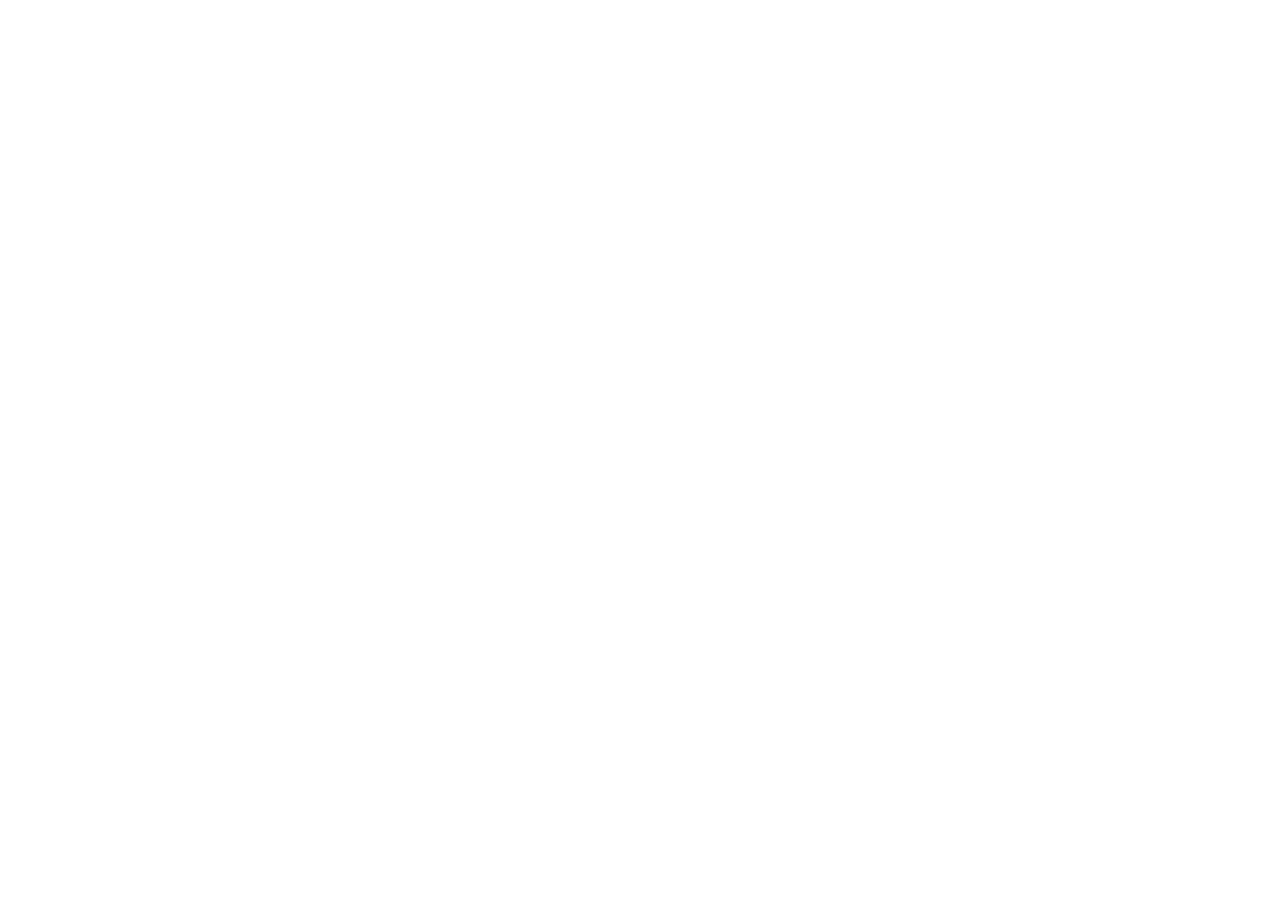
==== projects.html @ d7896556 "First commit" ====
<!DOCTYPE html>
<html lang="en">
<head>
    <meta charset="UTF-8">
    <meta http-equiv="X-UA-Compatible" content="IE=edge">
    <meta name="viewport" content="width=device-width, initial-scale=1.0">
    <title>Projects</title>
</head>
<body>
    
</body>
</html>
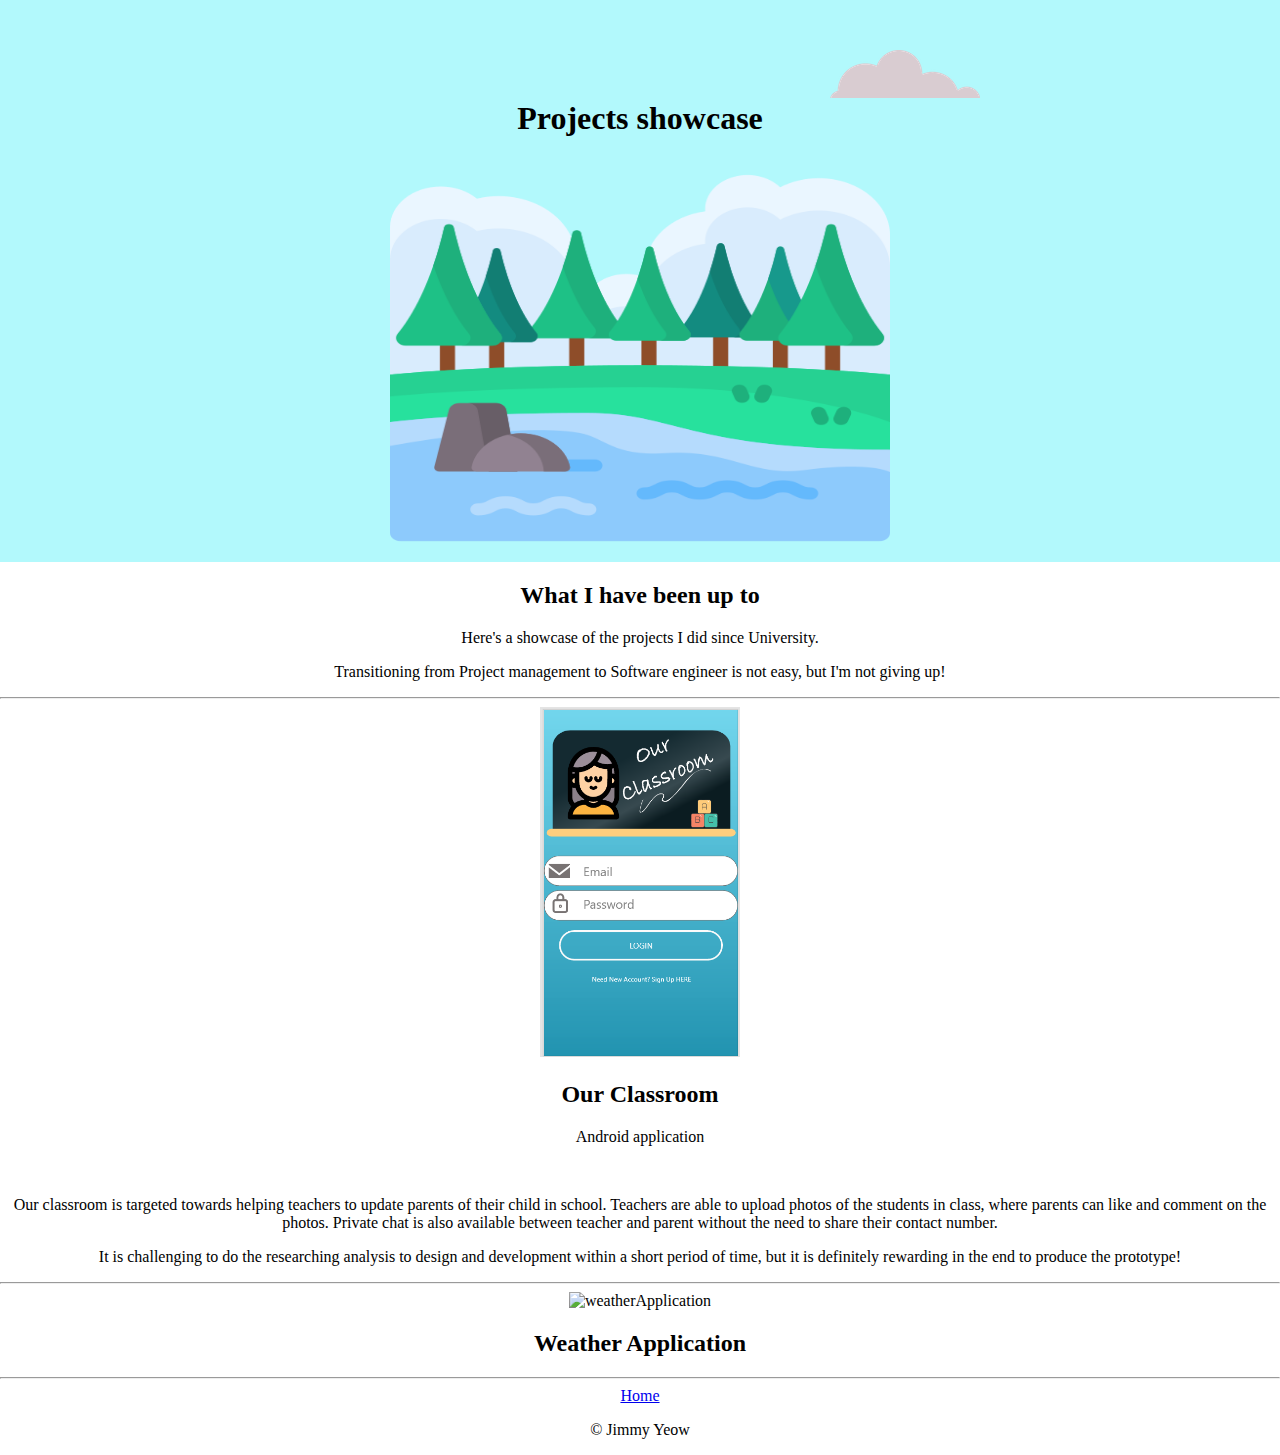
==== commit 90dbf595: "added first div and first project" ====
--- a/projects.html
+++ b/projects.html
@@ -5,8 +5,52 @@
     <meta http-equiv="X-UA-Compatible" content="IE=edge">
     <meta name="viewport" content="width=device-width, initial-scale=1.0">
     <title>Projects</title>
+    <link rel="stylesheet" href="css/styles.css">
+    <!-- adding small icon beside the tab -->
+    <link rel="icon" href="favicon.ico">
 </head>
 <body>
-    
+    <div class="top-container">
+        <img class="top-cloud" src="images/cloud.png" alt="cloud-image">
+        <h1>Projects showcase</h1>
+        <img class="lake" src="images/river.png" alt="river-image">
+    </div>
+
+    <div class="middle-container">
+        <h2>What I have been up to</h2>
+        <p>Here's a showcase of the projects I did since University.</p>
+        <p>Transitioning from Project management to Software engineer is not easy, but I'm not giving up!</p>
+        <hr>
+    </div>
+
+    <div class="first-project">
+        <img class="ocLoginScreen" src="images/loginScreen.PNG" alt="ourClassroom">
+        <h2>Our Classroom</h2>
+        <p>Android application</p>
+        <br>
+        <p>Our classroom is targeted towards helping teachers 
+            to update parents of their child in school. Teachers are able
+            to upload photos of the students in class, where parents can like and 
+            comment on the photos. Private chat is also available between teacher and parent
+            without the need to share their contact number. 
+        </p>
+        <p>It is challenging to do the researching analysis to design 
+            and development within a short period of time, but it is definitely
+            rewarding in the end to produce the prototype! 
+        </p>
+        <hr>
+    </div>
+
+    <div class="second-project">
+        <img src="" alt="weatherApplication">
+        <h2>Weather Application</h2>
+    </div>
+
+
+    <hr>
+    <div class="bottom-container">
+        <a class="footer-link" href="index.html">Home</a>
+        <p>© Jimmy Yeow</p>
+      </div>
 </body>
 </html>--- a/css/styles.css
+++ b/css/styles.css
@@ -0,0 +1,53 @@
+body {
+    margin: 0;
+    text-align: center;
+}
+
+h1 {
+    margin-top: 0;
+}
+
+.top-container {
+    background-color: #B2F9FC;
+    /* width: 200px;
+    height: 200px;  */
+    position: relative;
+    padding-top: 100px;
+}
+
+.bottom-cloud {
+    position: absolute;
+    top: 250px;
+    bottom: 100px;
+}
+
+.top-cloud {
+    position: absolute;
+    right: 300px;
+    top: 50px;
+}
+
+.resume-photo {
+    height: 280px;
+    width: 200px;
+}
+
+.photo {
+    height: 250px;
+    width: 250px;
+}
+
+table,th,td {
+    border: 1px solid black;
+    border-collapse: collapse;
+}
+
+.lake {
+    height: 400px;
+    width: 500px;
+}
+
+.ocLoginScreen {
+    height: 350px;
+    width: 200px;
+}
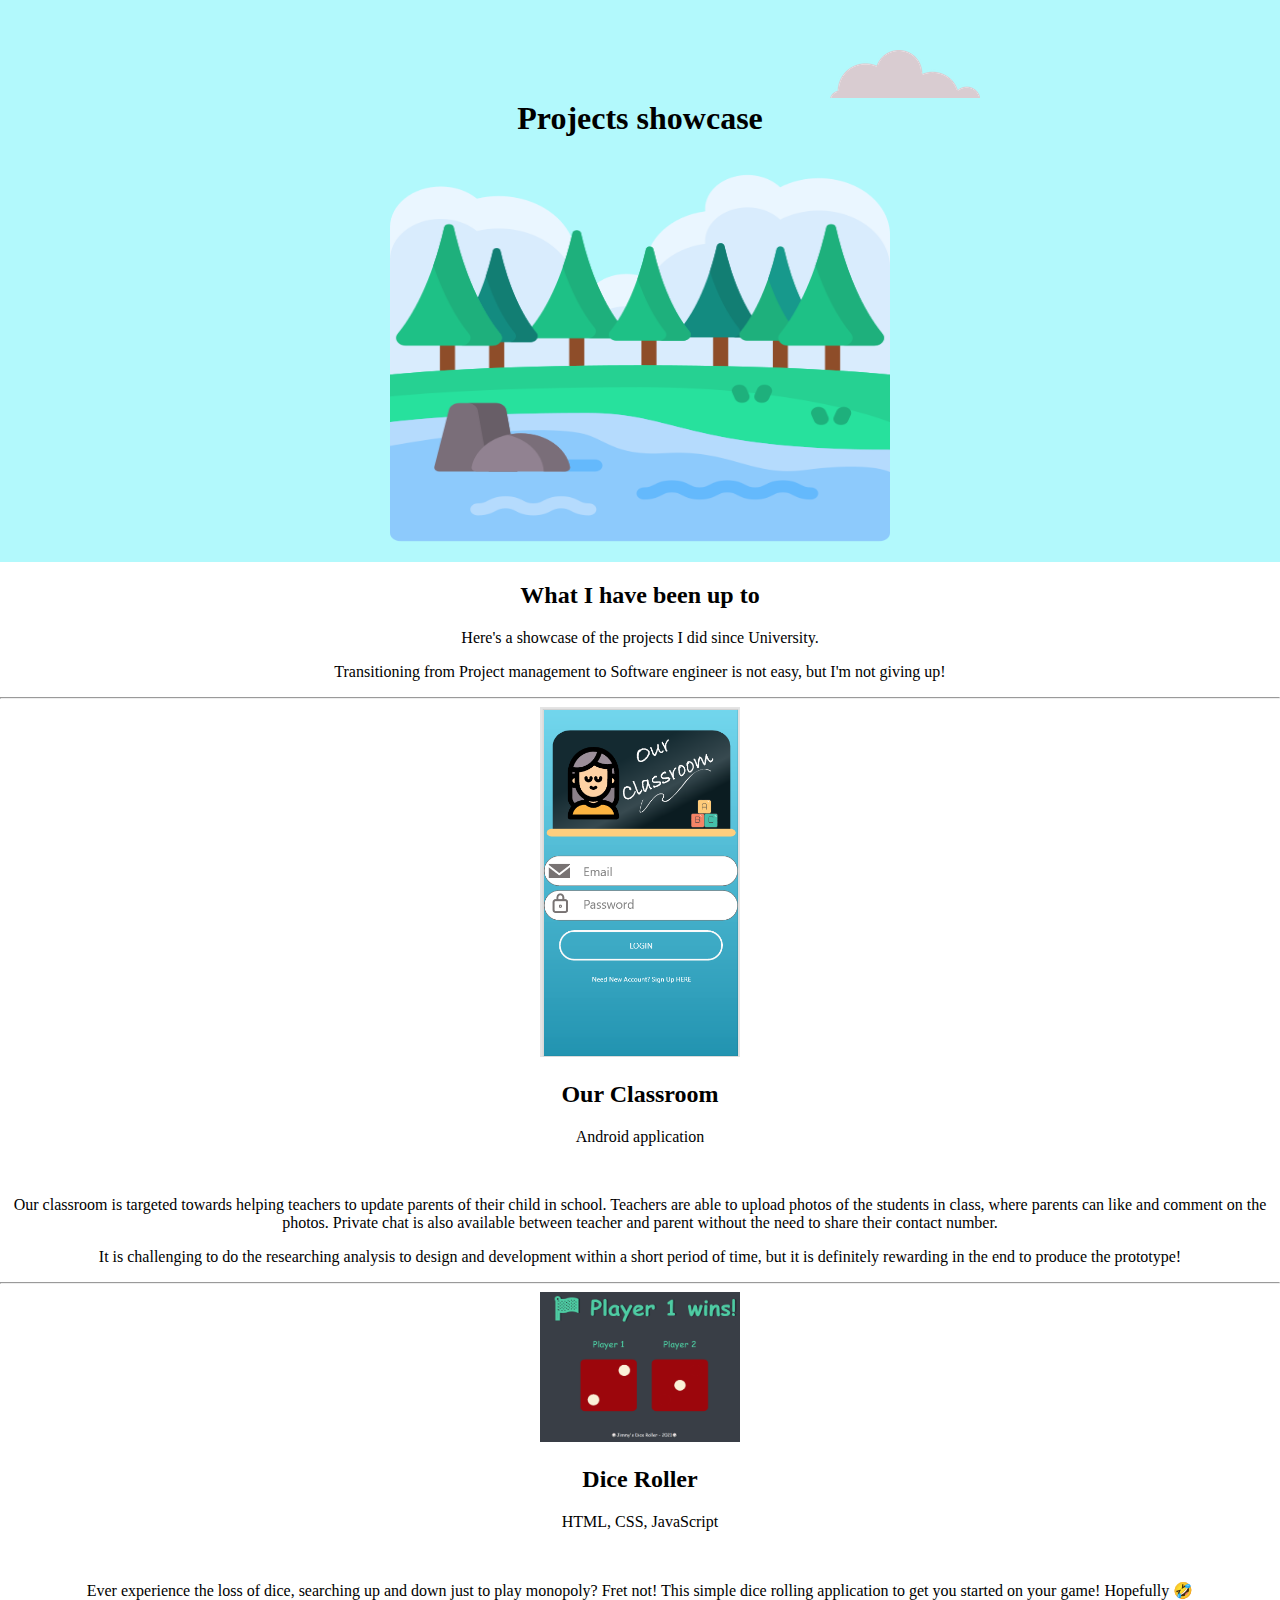
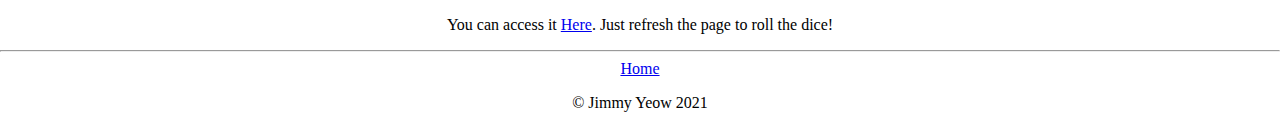
==== commit 4838ae54: "added dice roller" ====
--- a/projects.html
+++ b/projects.html
@@ -42,15 +42,19 @@
     </div>
 
     <div class="second-project">
-        <img src="" alt="weatherApplication">
-        <h2>Weather Application</h2>
+        <img class="diceImage" src="images/diceRollerPNG.PNG" alt="diceRoller">
+        <h2>Dice Roller</h2>
+        <p>HTML, CSS, JavaScript</p>
+        <br>
+        <p>Ever experience the loss of dice, searching up and down just to play monopoly? Fret not! This simple dice rolling application to get you started on your game! Hopefully 🤣</p>
+        <p>You can access it <a href="https://jimzyeow.github.io/DiceRoller/"> Here</a>. Just refresh the page to roll the dice!</p>
     </div>
 
 
     <hr>
     <div class="bottom-container">
         <a class="footer-link" href="index.html">Home</a>
-        <p>© Jimmy Yeow</p>
+        <p>© Jimmy Yeow 2021</p>
       </div>
 </body>
 </html>--- a/css/styles.css
+++ b/css/styles.css
@@ -51,3 +51,36 @@
     height: 350px;
     width: 200px;
 }
+
+.diceImage {
+    height: 150px;
+    width: 200px;
+}
+
+
+.button {
+    background: #3498db;
+    background-image: -webkit-linear-gradient(top, #3498db, #2980b9);
+    background-image: -moz-linear-gradient(top, #3498db, #2980b9);
+    background-image: -ms-linear-gradient(top, #3498db, #2980b9);
+    background-image: -o-linear-gradient(top, #3498db, #2980b9);
+    background-image: linear-gradient(to bottom, #3498db, #2980b9);
+    -webkit-border-radius: 28;
+    -moz-border-radius: 28;
+    border-radius: 28px;
+    font-family: Georgia;
+    color: #ffffff;
+    font-size: 20px;
+    padding: 10px 20px 10px 20px;
+    text-decoration: none;
+  }
+  
+  .button:hover {
+    background: #3cb0fd;
+    background-image: -webkit-linear-gradient(top, #3cb0fd, #3498db);
+    background-image: -moz-linear-gradient(top, #3cb0fd, #3498db);
+    background-image: -ms-linear-gradient(top, #3cb0fd, #3498db);
+    background-image: -o-linear-gradient(top, #3cb0fd, #3498db);
+    background-image: linear-gradient(to bottom, #3cb0fd, #3498db);
+    text-decoration: none;
+  }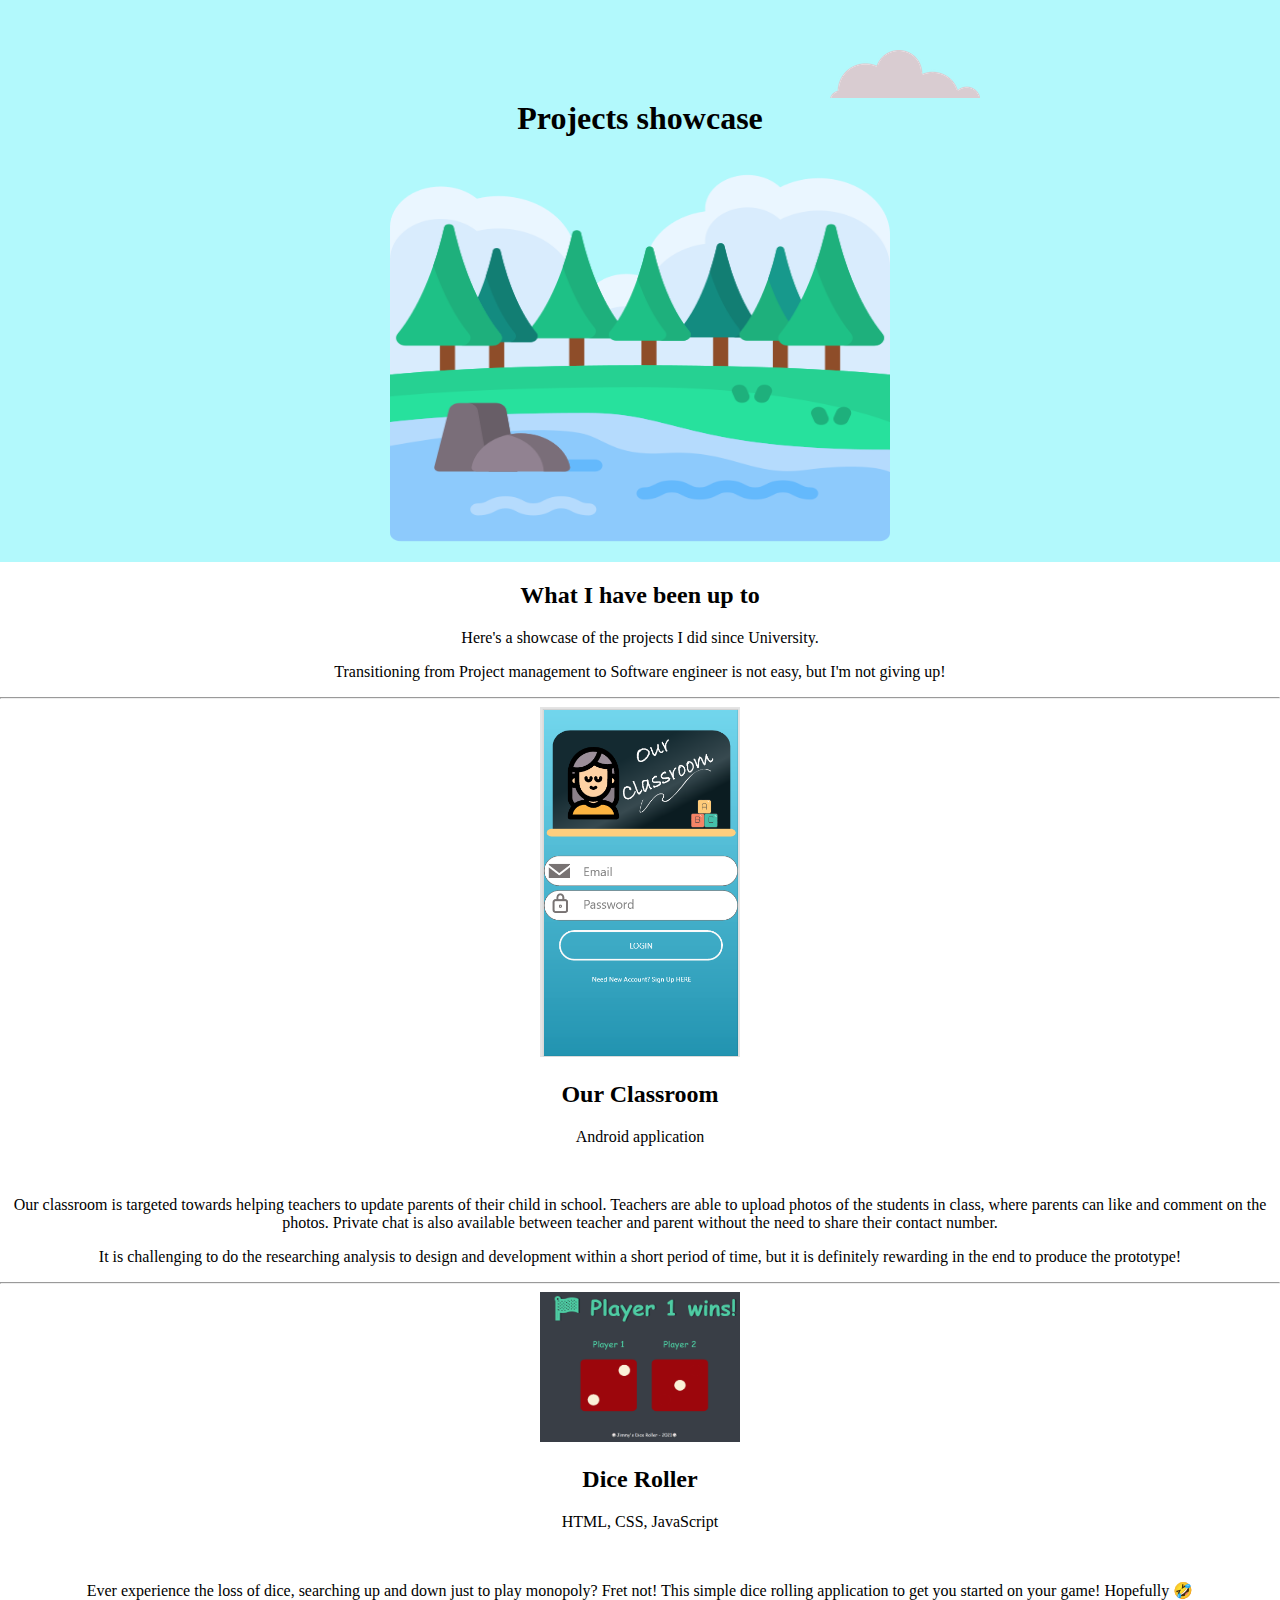
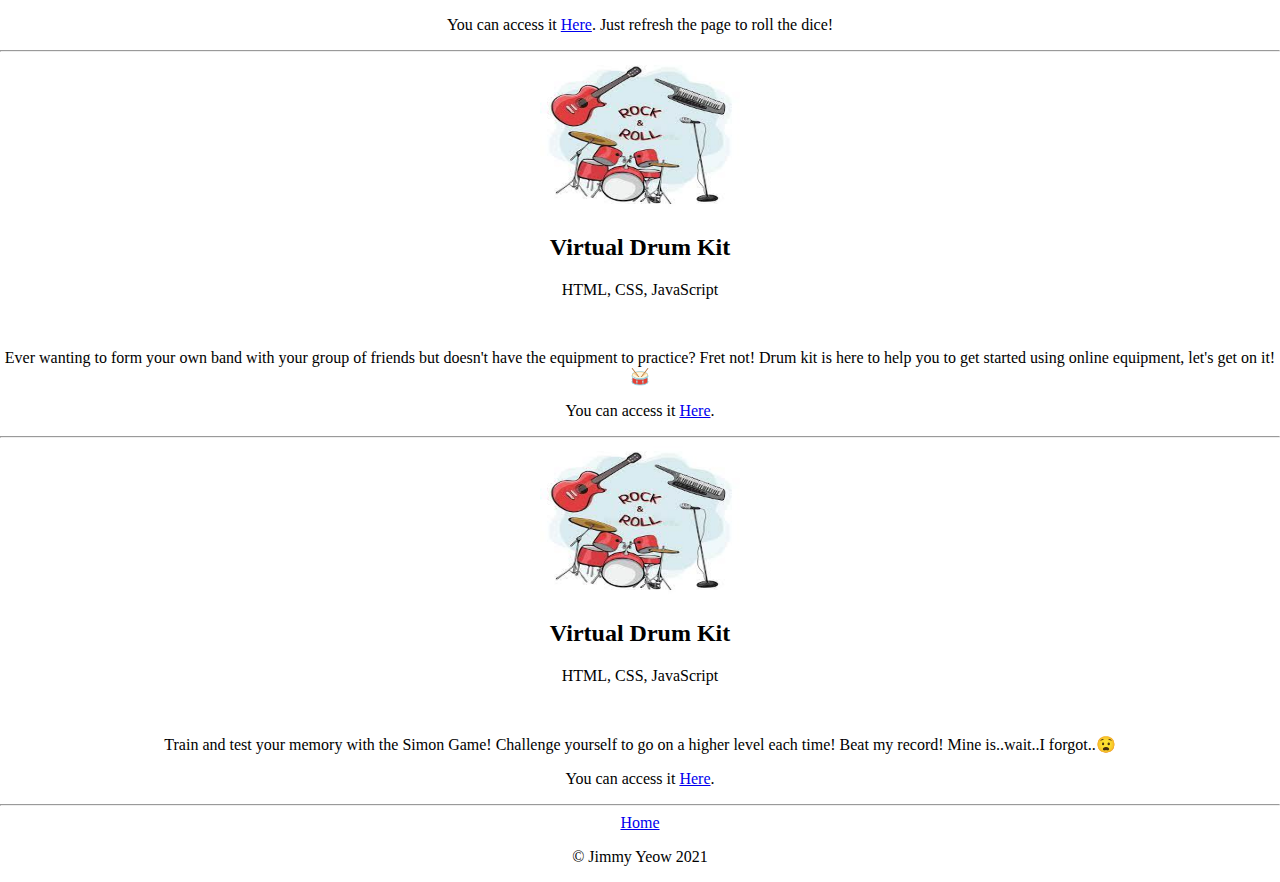
==== commit 32233bd0: "edited text and added projects" ====
--- a/projects.html
+++ b/projects.html
@@ -49,6 +49,25 @@
         <p>Ever experience the loss of dice, searching up and down just to play monopoly? Fret not! This simple dice rolling application to get you started on your game! Hopefully 🤣</p>
         <p>You can access it <a href="https://jimzyeow.github.io/DiceRoller/"> Here</a>. Just refresh the page to roll the dice!</p>
     </div>
+    <hr>
+    <div class="third-project">
+        <img class="drumImage" src="images/drum_kit.png" alt="drumKit">
+        <h2>Virtual Drum Kit</h2>
+        <p>HTML, CSS, JavaScript</p>
+        <br>
+        <p>Ever wanting to form your own band with your group of friends but doesn't have the equipment to practice? Fret not!
+            Drum kit is here to help you to get started using online equipment, let's get on it! 🥁 </p>
+        <p>You can access it <a href="https://jimzyeow.github.io/DrumKit/"> Here</a>.</p>
+    </div>
+    <hr>
+    <div class="fourth-project">
+        <img class="drumImage" src="images/drum_kit.png" alt="drumKit">
+        <h2>Virtual Drum Kit</h2>
+        <p>HTML, CSS, JavaScript</p>
+        <br>
+        <p>Train and test your memory with the Simon Game! Challenge yourself to go on a higher level each time! Beat my record! Mine is..wait..I forgot..😧 </p>
+        <p>You can access it <a href="https://jimzyeow.github.io/DrumKit/"> Here</a>.</p>
+    </div>
 
 
     <hr>
--- a/css/styles.css
+++ b/css/styles.css
@@ -57,6 +57,11 @@
     width: 200px;
 }
 
+.drumImage {
+    height: 150px;
+    width: 200px;
+}
+
 
 .button {
     background: #3498db;
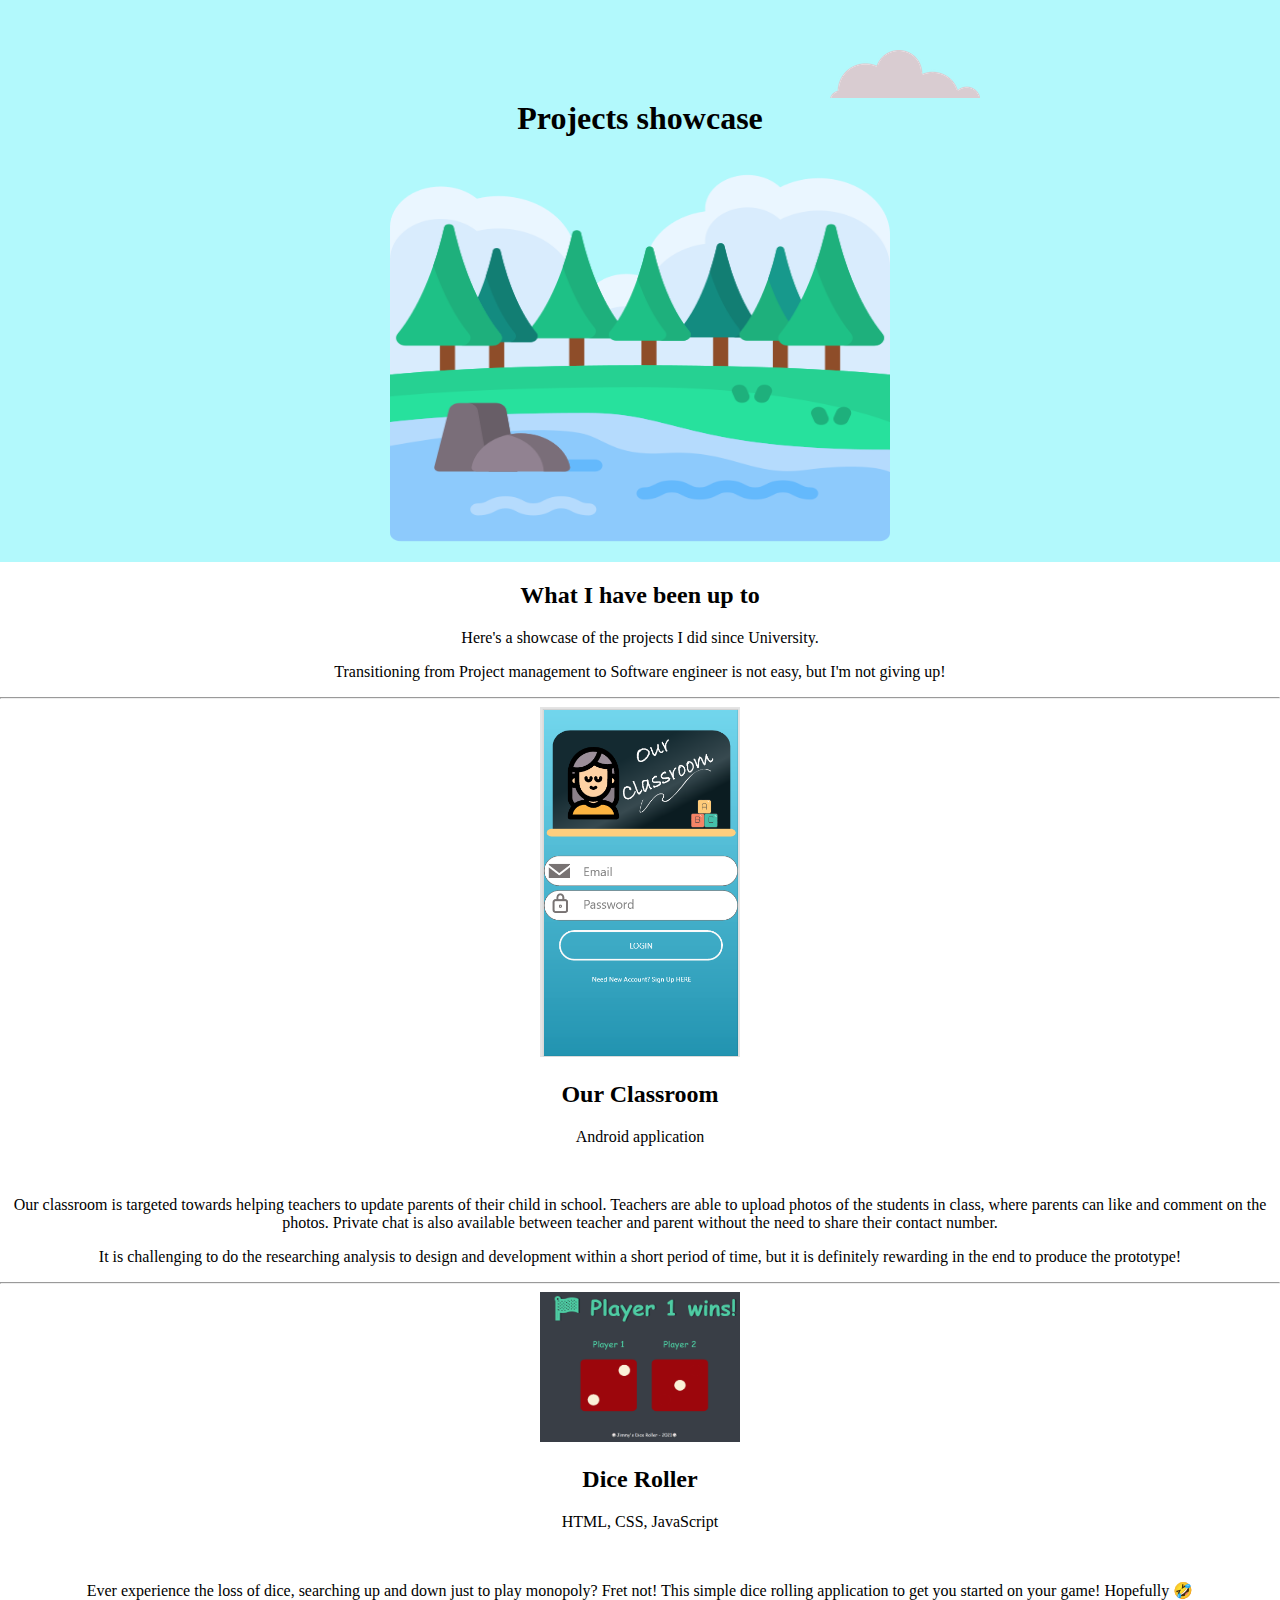
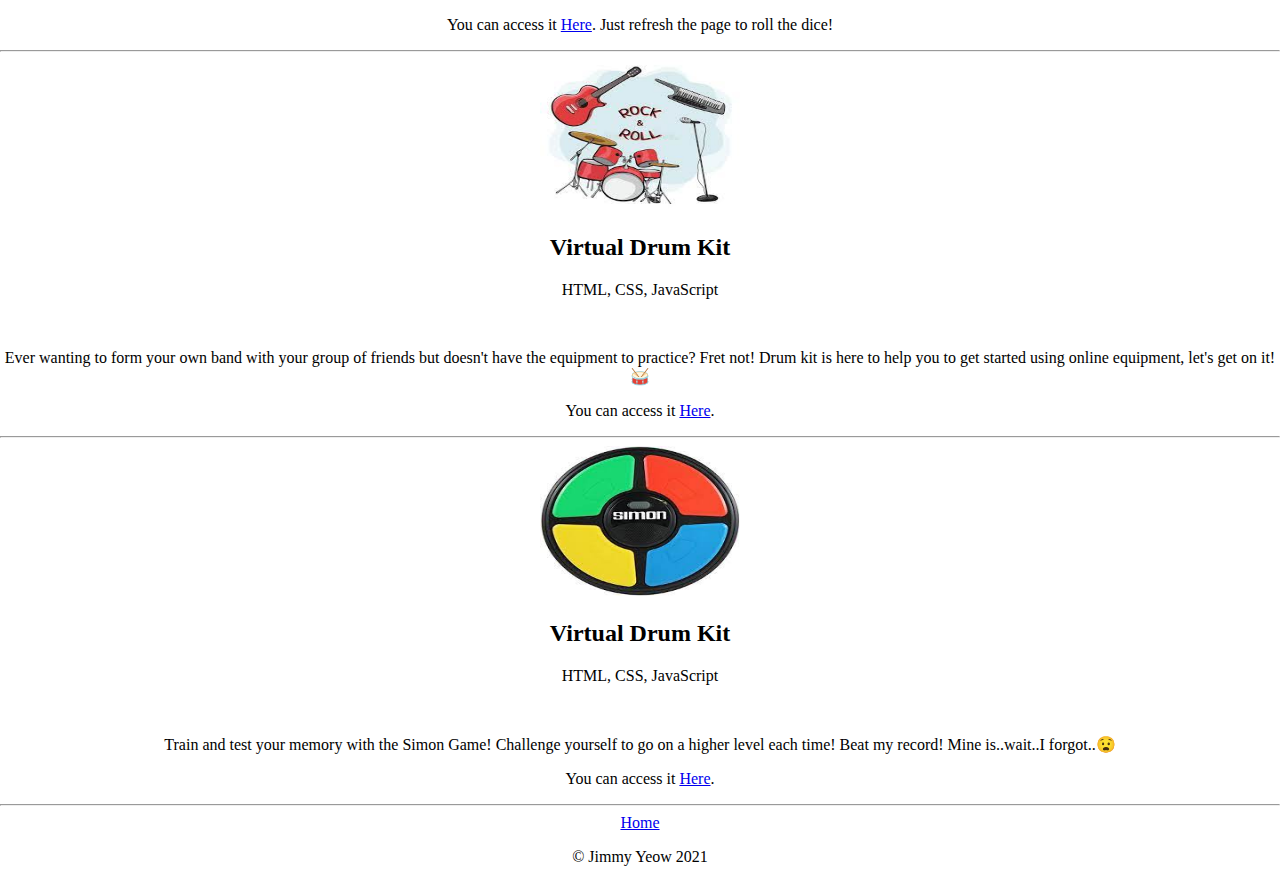
==== commit fb4db49b: "Edit" ====
--- a/projects.html
+++ b/projects.html
@@ -61,12 +61,12 @@
     </div>
     <hr>
     <div class="fourth-project">
-        <img class="drumImage" src="images/drum_kit.png" alt="drumKit">
+        <img class="drumImage" src="images/simon_game.png" alt="drumKit">
         <h2>Virtual Drum Kit</h2>
         <p>HTML, CSS, JavaScript</p>
         <br>
         <p>Train and test your memory with the Simon Game! Challenge yourself to go on a higher level each time! Beat my record! Mine is..wait..I forgot..😧 </p>
-        <p>You can access it <a href="https://jimzyeow.github.io/DrumKit/"> Here</a>.</p>
+        <p>You can access it <a href="https://jimzyeow.github.io/SimonGameTwo/"> Here</a>.</p>
     </div>
 
 
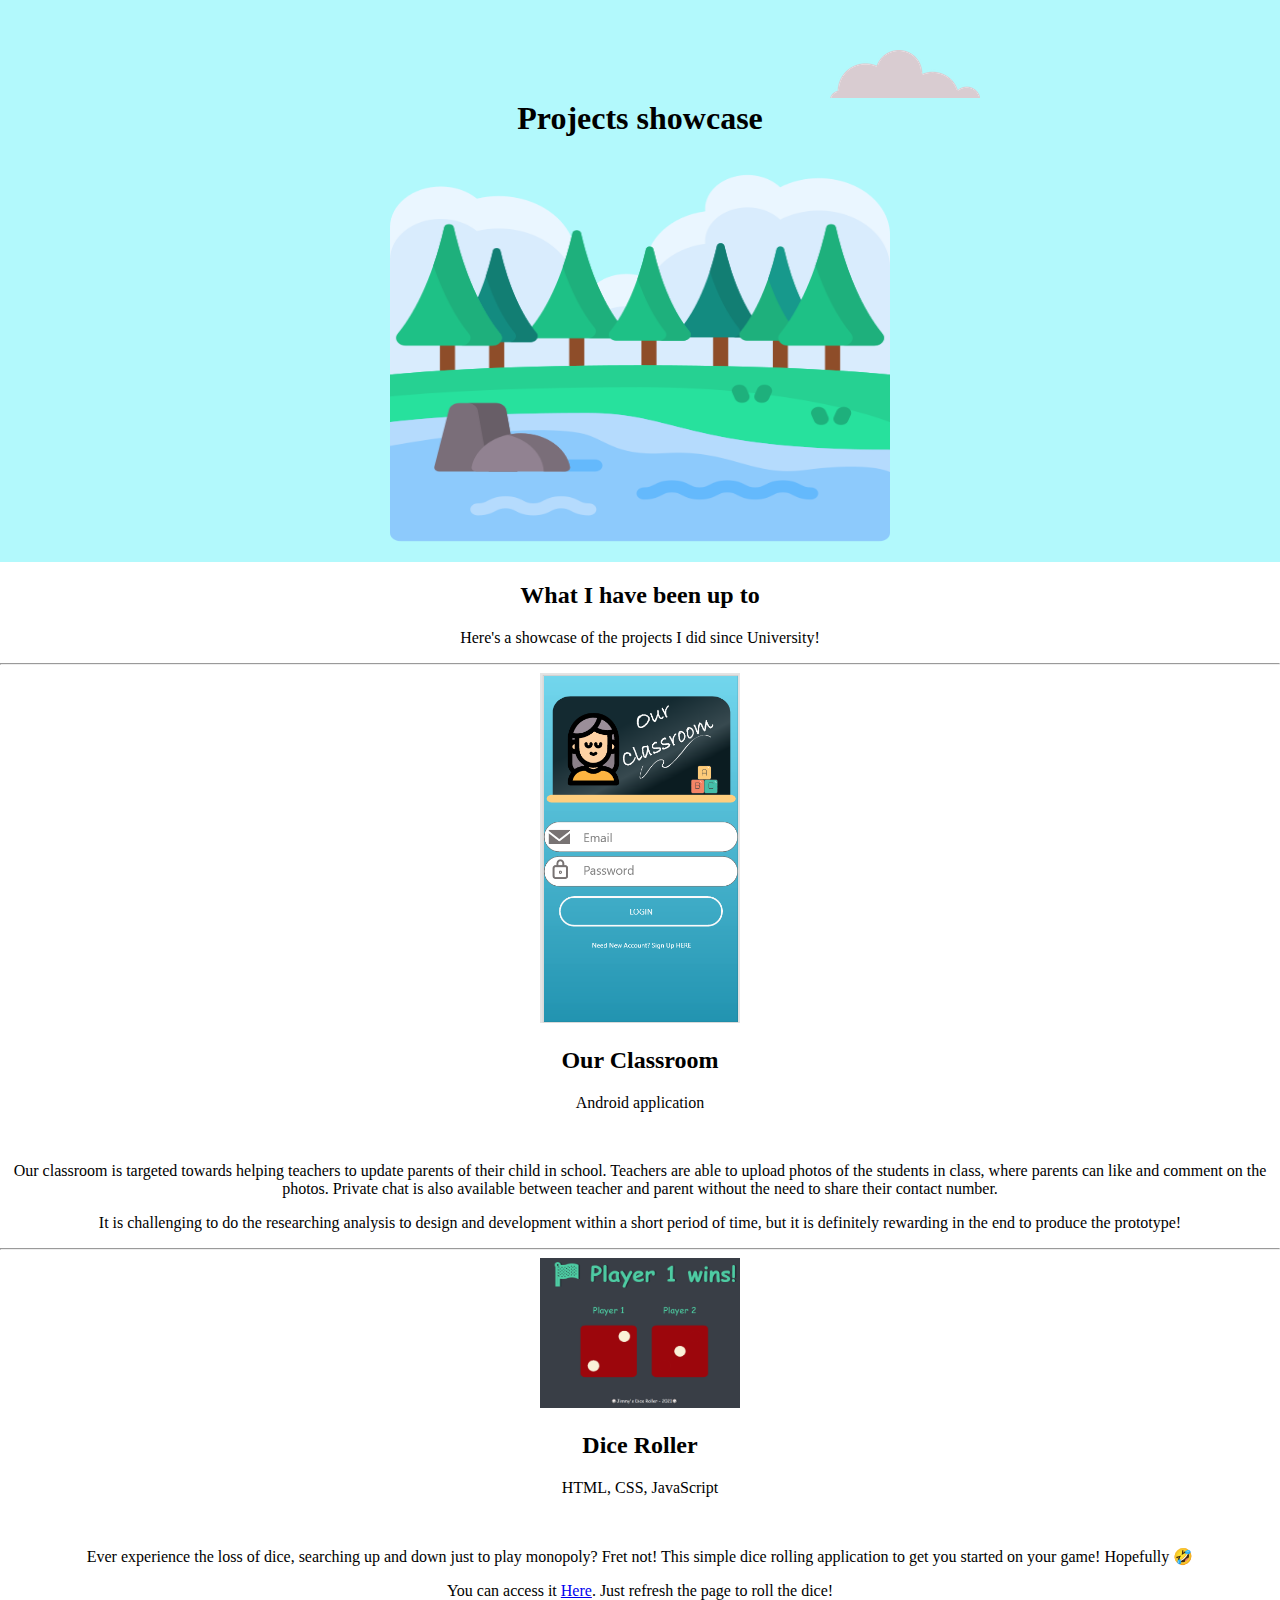
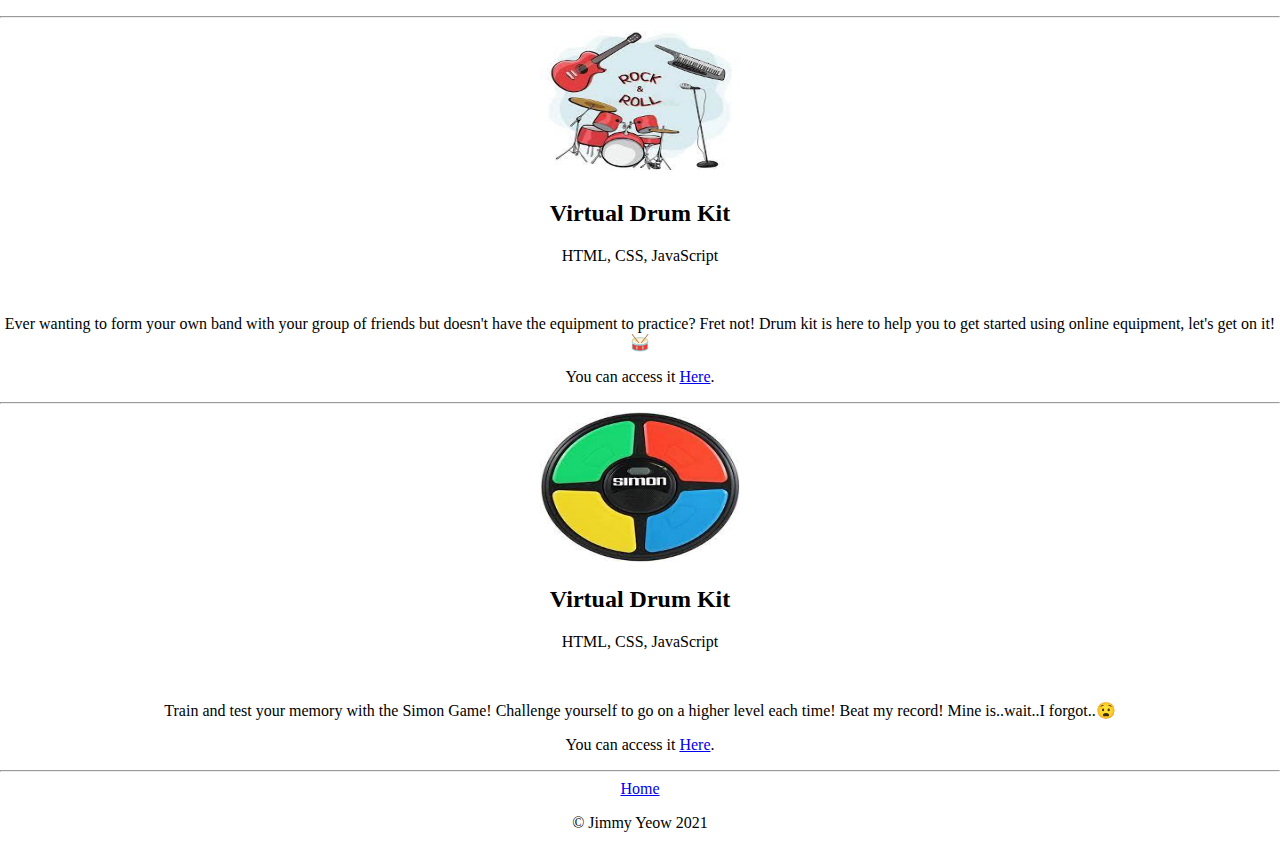
==== commit 889397bc: "Updated projects.html" ====
--- a/projects.html
+++ b/projects.html
@@ -18,8 +18,7 @@
 
     <div class="middle-container">
         <h2>What I have been up to</h2>
-        <p>Here's a showcase of the projects I did since University.</p>
-        <p>Transitioning from Project management to Software engineer is not easy, but I'm not giving up!</p>
+        <p>Here's a showcase of the projects I did since University!</p>
         <hr>
     </div>
 
